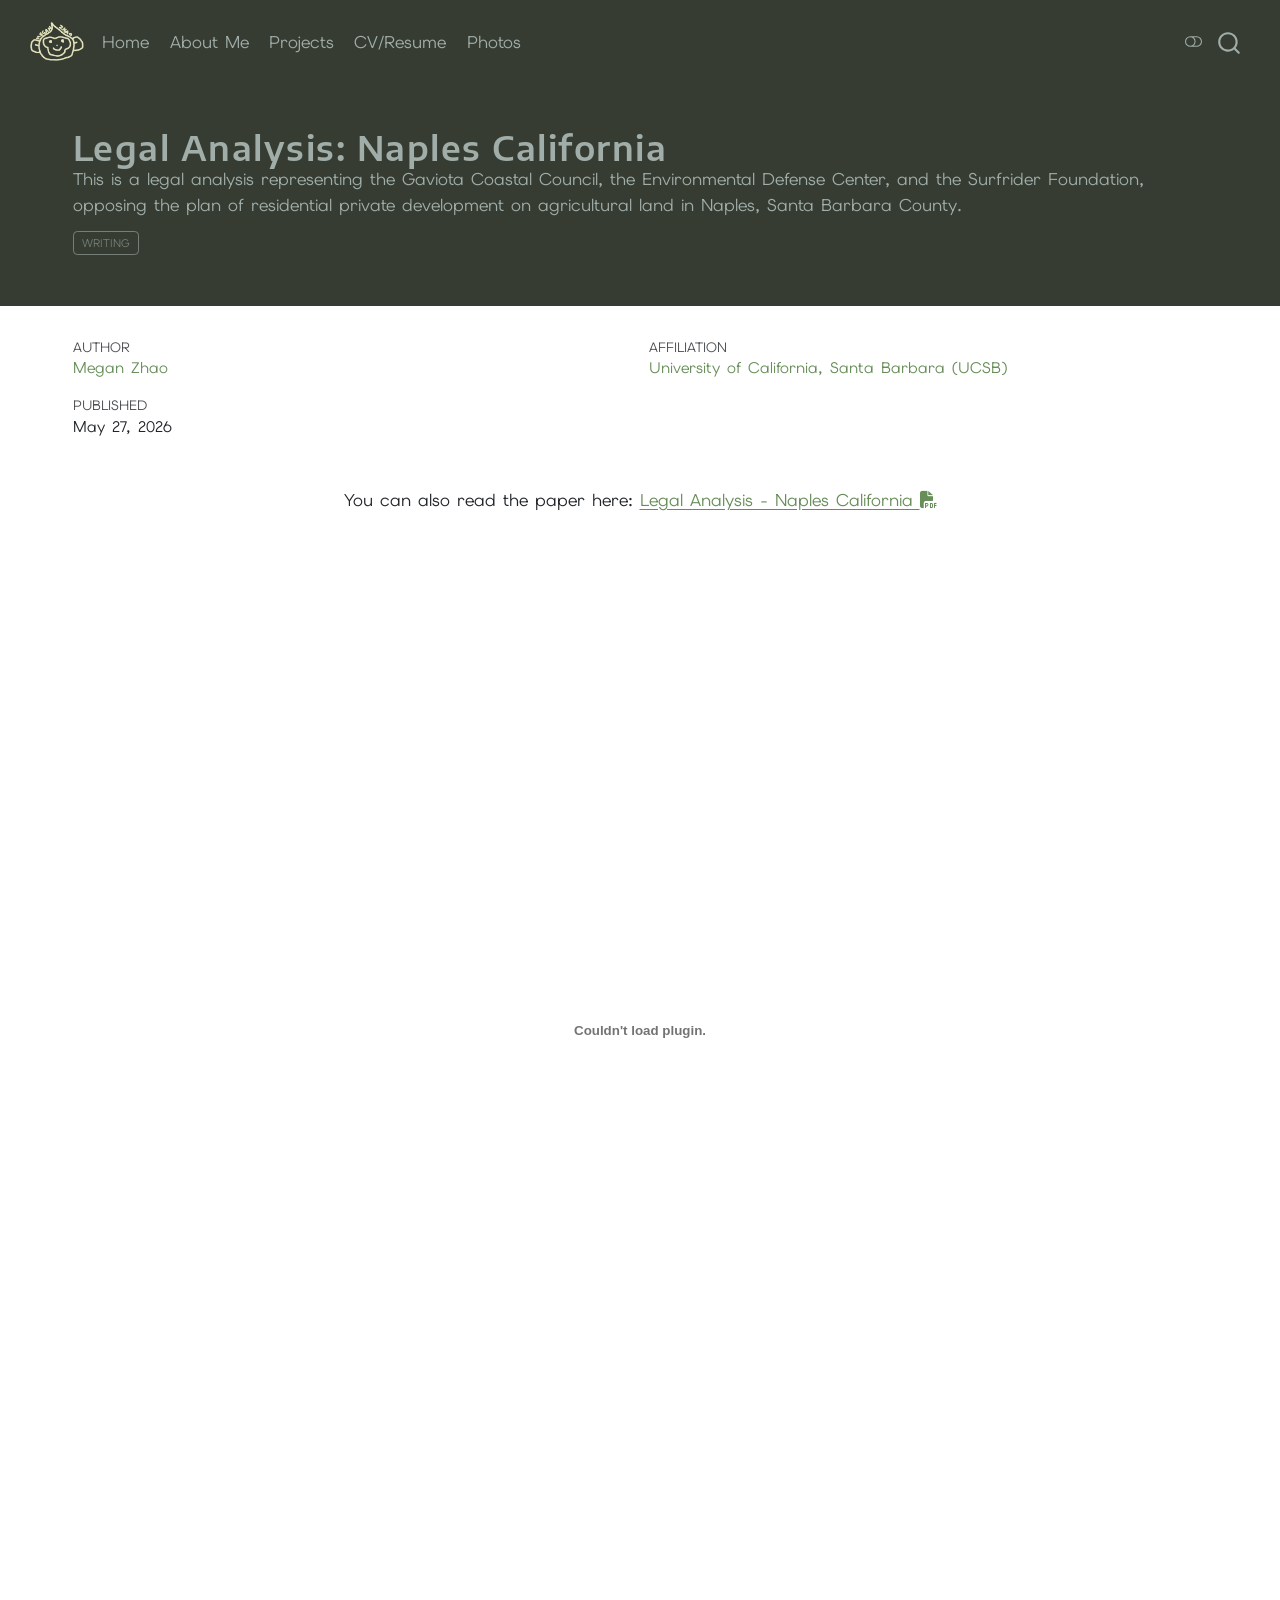
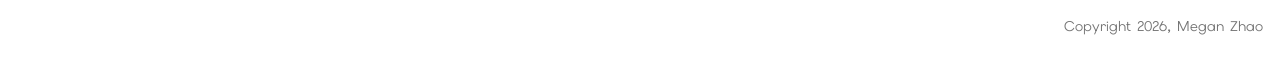
==== docs/posts/ENVS 125C Naples Legal Analysis/index.html @ f9d190fb "expanding interactive elements - trails not trailheads" ====
<!DOCTYPE html>
<html xmlns="http://www.w3.org/1999/xhtml" lang="en" xml:lang="en"><head>

<meta charset="utf-8">
<meta name="generator" content="quarto-1.9.37">

<meta name="viewport" content="width=device-width, initial-scale=1.0, user-scalable=yes">

<meta name="author" content="Megan Zhao">
<meta name="dcterms.date" content="2026-05-27">
<meta name="description" content="This is a legal analysis representing the Gaviota Coastal Council, the Environmental Defense Center, and the Surfrider Foundation, opposing the plan of residential private development on agricultural land in Naples, Santa Barbara County.">

<title>Legal Analysis: Naples California – Megan Zhao</title>
<style>
/* Default styles provided by pandoc.
** See https://pandoc.org/MANUAL.html#variables-for-html for config info.
*/
code{white-space: pre-wrap;}
span.smallcaps{font-variant: small-caps;}
div.columns{display: flex; gap: min(4vw, 1.5em);}
div.column{flex: auto; overflow-x: auto;}
div.hanging-indent{margin-left: 1.5em; text-indent: -1.5em;}
ul.task-list{list-style: none;}
ul.task-list li input[type="checkbox"] {
  width: 0.8em;
  margin: 0 0.8em 0.2em -1em; /* quarto-specific, see https://github.com/quarto-dev/quarto-cli/issues/4556 */ 
  vertical-align: middle;
}
</style>


<script src="../../site_libs/quarto-nav/quarto-nav.js"></script>
<script src="../../site_libs/quarto-nav/headroom.min.js"></script>
<script src="../../site_libs/clipboard/clipboard.min.js"></script>
<script src="../../site_libs/quarto-search/autocomplete.umd.js"></script>
<script src="../../site_libs/quarto-search/fuse.min.js"></script>
<script src="../../site_libs/quarto-search/quarto-search.js"></script>
<meta name="quarto:offset" content="../../">
<link href="../../media/monkey-drawing-bw.png" rel="icon" type="image/png">
<script src="../../site_libs/quarto-html/quarto.js" type="module"></script>
<script src="../../site_libs/quarto-html/tabsets/tabsets.js" type="module"></script>
<script src="../../site_libs/quarto-html/popper.min.js"></script>
<script src="../../site_libs/quarto-html/tippy.umd.min.js"></script>
<script src="../../site_libs/quarto-html/anchor.min.js"></script>
<link href="../../site_libs/quarto-html/tippy.css" rel="stylesheet">
<link href="../../site_libs/quarto-html/quarto-syntax-highlighting-7f8f88aac4f3542376d5c11b86a4c14d.css" rel="stylesheet" class="quarto-color-scheme" id="quarto-text-highlighting-styles">
<link href="../../site_libs/quarto-html/quarto-syntax-highlighting-dark-d0ae9245876894da5ac7e18953ecc5cc.css" rel="stylesheet" class="quarto-color-scheme quarto-color-alternate" id="quarto-text-highlighting-styles">
<link href="../../site_libs/quarto-html/quarto-syntax-highlighting-7f8f88aac4f3542376d5c11b86a4c14d.css" rel="stylesheet" class="quarto-color-scheme-extra" id="quarto-text-highlighting-styles">
<script src="../../site_libs/bootstrap/bootstrap.min.js"></script>
<link href="../../site_libs/bootstrap/bootstrap-icons.css" rel="stylesheet">
<link href="../../site_libs/bootstrap/bootstrap-ff18db7143adb970840558f03860643c.min.css" rel="stylesheet" append-hash="true" class="quarto-color-scheme" id="quarto-bootstrap" data-mode="light">
<link href="../../site_libs/bootstrap/bootstrap-dark-c23fc74e4f36bbe836323fb29574e83b.min.css" rel="stylesheet" append-hash="true" class="quarto-color-scheme quarto-color-alternate" id="quarto-bootstrap" data-mode="dark">
<link href="../../site_libs/bootstrap/bootstrap-ff18db7143adb970840558f03860643c.min.css" rel="stylesheet" append-hash="true" class="quarto-color-scheme-extra" id="quarto-bootstrap" data-mode="light">
<link href="../../site_libs/quarto-contrib/fontawesome6-6.7.2/all.min.css" rel="stylesheet">
<link href="../../site_libs/quarto-contrib/fontawesome6-6.7.2/latex-fontsize.css" rel="stylesheet">
<script id="quarto-search-options" type="application/json">{
  "location": "navbar",
  "copy-button": false,
  "collapse-after": 3,
  "panel-placement": "end",
  "type": "overlay",
  "limit": 50,
  "keyboard-shortcut": [
    "f",
    "/",
    "s"
  ],
  "show-item-context": false,
  "language": {
    "search-no-results-text": "No results",
    "search-matching-documents-text": "matching documents",
    "search-copy-link-title": "Copy link to search",
    "search-hide-matches-text": "Hide additional matches",
    "search-more-match-text": "more match in this document",
    "search-more-matches-text": "more matches in this document",
    "search-clear-button-title": "Clear",
    "search-text-placeholder": "",
    "search-detached-cancel-button-title": "Cancel",
    "search-submit-button-title": "Submit",
    "search-label": "Search"
  }
}</script>


<link rel="stylesheet" href="../../styles.scss">
</head>

<body class="nav-fixed quarto-light"><script id="quarto-html-before-body" type="application/javascript">
    const toggleBodyColorMode = (bsSheetEl) => {
      const mode = bsSheetEl.getAttribute("data-mode");
      const bodyEl = window.document.querySelector("body");
      if (mode === "dark") {
        bodyEl.classList.add("quarto-dark");
        bodyEl.classList.remove("quarto-light");
      } else {
        bodyEl.classList.add("quarto-light");
        bodyEl.classList.remove("quarto-dark");
      }
    }
    const toggleBodyColorPrimary = () => {
      const bsSheetEl = window.document.querySelector("link#quarto-bootstrap:not([rel=disabled-stylesheet])");
      if (bsSheetEl) {
        toggleBodyColorMode(bsSheetEl);
      }
    }
    const setColorSchemeToggle = (alternate) => {
      const toggles = window.document.querySelectorAll('.quarto-color-scheme-toggle');
      for (let i=0; i < toggles.length; i++) {
        const toggle = toggles[i];
        if (toggle) {
          if (alternate) {
            toggle.classList.add("alternate");
          } else {
            toggle.classList.remove("alternate");
          }
        }
      }
    };
    const toggleColorMode = (alternate) => {
      // Switch the stylesheets
      const primaryStylesheets = window.document.querySelectorAll('link.quarto-color-scheme:not(.quarto-color-alternate)');
      const alternateStylesheets = window.document.querySelectorAll('link.quarto-color-scheme.quarto-color-alternate');
      manageTransitions('#quarto-margin-sidebar .nav-link', false);
      if (alternate) {
        // note: dark is layered on light, we don't disable primary!
        enableStylesheet(alternateStylesheets);
        for (const sheetNode of alternateStylesheets) {
          if (sheetNode.id === "quarto-bootstrap") {
            toggleBodyColorMode(sheetNode);
          }
        }
      } else {
        disableStylesheet(alternateStylesheets);
        enableStylesheet(primaryStylesheets)
        toggleBodyColorPrimary();
      }
      manageTransitions('#quarto-margin-sidebar .nav-link', true);
      // Switch the toggles
      setColorSchemeToggle(alternate)
      // Hack to workaround the fact that safari doesn't
      // properly recolor the scrollbar when toggling (#1455)
      if (navigator.userAgent.indexOf('Safari') > 0 && navigator.userAgent.indexOf('Chrome') == -1) {
        manageTransitions("body", false);
        window.scrollTo(0, 1);
        setTimeout(() => {
          window.scrollTo(0, 0);
          manageTransitions("body", true);
        }, 40);
      }
    }
    const disableStylesheet = (stylesheets) => {
      for (let i=0; i < stylesheets.length; i++) {
        const stylesheet = stylesheets[i];
        stylesheet.rel = 'disabled-stylesheet';
      }
    }
    const enableStylesheet = (stylesheets) => {
      for (let i=0; i < stylesheets.length; i++) {
        const stylesheet = stylesheets[i];
        if(stylesheet.rel !== 'stylesheet') { // for Chrome, which will still FOUC without this check
          stylesheet.rel = 'stylesheet';
        }
      }
    }
    const manageTransitions = (selector, allowTransitions) => {
      const els = window.document.querySelectorAll(selector);
      for (let i=0; i < els.length; i++) {
        const el = els[i];
        if (allowTransitions) {
          el.classList.remove('notransition');
        } else {
          el.classList.add('notransition');
        }
      }
    }
    const isFileUrl = () => {
      return window.location.protocol === 'file:';
    }
    const hasAlternateSentinel = () => {
      let styleSentinel = getColorSchemeSentinel();
      if (styleSentinel !== null) {
        return styleSentinel === "alternate";
      } else {
        return false;
      }
    }
    const setStyleSentinel = (alternate) => {
      const value = alternate ? "alternate" : "default";
      if (!isFileUrl()) {
        window.localStorage.setItem("quarto-color-scheme", value);
      } else {
        localAlternateSentinel = value;
      }
    }
    const getColorSchemeSentinel = () => {
      if (!isFileUrl()) {
        const storageValue = window.localStorage.getItem("quarto-color-scheme");
        return storageValue != null ? storageValue : localAlternateSentinel;
      } else {
        return localAlternateSentinel;
      }
    }
    const toggleGiscusIfUsed = (isAlternate, darkModeDefault) => {
      const baseTheme = document.querySelector('#giscus-base-theme')?.value ?? 'light';
      const alternateTheme = document.querySelector('#giscus-alt-theme')?.value ?? 'dark';
      let newTheme = '';
      if(authorPrefersDark) {
        newTheme = isAlternate ? baseTheme : alternateTheme;
      } else {
        newTheme = isAlternate ? alternateTheme : baseTheme;
      }
      const changeGiscusTheme = () => {
        // From: https://github.com/giscus/giscus/issues/336
        const sendMessage = (message) => {
          const iframe = document.querySelector('iframe.giscus-frame');
          if (!iframe) return;
          iframe.contentWindow.postMessage({ giscus: message }, 'https://giscus.app');
        }
        sendMessage({
          setConfig: {
            theme: newTheme
          }
        });
      }
      const isGiscussLoaded = window.document.querySelector('iframe.giscus-frame') !== null;
      if (isGiscussLoaded) {
        changeGiscusTheme();
      }
    };
    const authorPrefersDark = false;
    const darkModeDefault = authorPrefersDark;
      document.querySelector('link#quarto-text-highlighting-styles.quarto-color-scheme-extra').rel = 'disabled-stylesheet';
      document.querySelector('link#quarto-bootstrap.quarto-color-scheme-extra').rel = 'disabled-stylesheet';
    let localAlternateSentinel = darkModeDefault ? 'alternate' : 'default';
    // Dark / light mode switch
    window.quartoToggleColorScheme = () => {
      // Read the current dark / light value
      let toAlternate = !hasAlternateSentinel();
      toggleColorMode(toAlternate);
      setStyleSentinel(toAlternate);
      toggleGiscusIfUsed(toAlternate, darkModeDefault);
      window.dispatchEvent(new Event('resize'));
    };
    // Switch to dark mode if need be
    if (hasAlternateSentinel()) {
      toggleColorMode(true);
    } else {
      toggleColorMode(false);
    }
  </script>

<div id="quarto-search-results"></div>
  <header id="quarto-header" class="headroom fixed-top quarto-banner">
    <nav class="navbar navbar-expand-lg " data-bs-theme="dark">
      <div class="navbar-container container-fluid">
      <div class="navbar-brand-container mx-auto">
    <a href="../../index.html" class="navbar-brand navbar-brand-logo">
    <img src="../../media/monkey-drawing.png" alt="" class="navbar-logo light-content">
    <img src="../../media/monkey-drawing.png" alt="" class="navbar-logo dark-content">
    </a>
  </div>
            <div id="quarto-search" class="" title="Search"></div>
          <button class="navbar-toggler" type="button" data-bs-toggle="collapse" data-bs-target="#navbarCollapse" aria-controls="navbarCollapse" role="menu" aria-expanded="false" aria-label="Toggle navigation" onclick="if (window.quartoToggleHeadroom) { window.quartoToggleHeadroom(); }">
  <span class="navbar-toggler-icon"></span>
</button>
          <div class="collapse navbar-collapse" id="navbarCollapse">
            <ul class="navbar-nav navbar-nav-scroll me-auto">
  <li class="nav-item">
    <a class="nav-link" href="../../index.html"> 
<span class="menu-text">Home</span></a>
  </li>  
  <li class="nav-item">
    <a class="nav-link" href="../../about.html"> 
<span class="menu-text">About Me</span></a>
  </li>  
  <li class="nav-item">
    <a class="nav-link" href="../../posts.html"> 
<span class="menu-text">Projects</span></a>
  </li>  
  <li class="nav-item">
    <a class="nav-link" href="../../cv.html"> 
<span class="menu-text">CV/Resume</span></a>
  </li>  
  <li class="nav-item">
    <a class="nav-link" href="../../misc.html"> 
<span class="menu-text">Photos</span></a>
  </li>  
</ul>
          </div> <!-- /navcollapse -->
            <div class="quarto-navbar-tools">
  <a href="" class="quarto-color-scheme-toggle quarto-navigation-tool  px-1" onclick="window.quartoToggleColorScheme(); return false;" title="Toggle dark mode"><i class="bi"></i></a>
</div>
      </div> <!-- /container-fluid -->
    </nav>
</header>
<!-- content -->
<header id="title-block-header" class="quarto-title-block default page-columns page-full">
  <div class="quarto-title-banner page-columns page-full">
    <div class="quarto-title column-page">
      <h1 class="title">Legal Analysis: Naples California</h1>
                  <div>
        <div class="description">
          This is a legal analysis representing the Gaviota Coastal Council, the Environmental Defense Center, and the Surfrider Foundation, opposing the plan of residential private development on agricultural land in Naples, Santa Barbara County.
        </div>
      </div>
                          <div class="quarto-categories">
                <div class="quarto-category">Writing</div>
              </div>
                  </div>
  </div>
    
  <div class="quarto-title-meta-author column-page">
    <div class="quarto-title-meta-heading">Author</div>
    <div class="quarto-title-meta-heading">Affiliation</div>
    
      <div class="quarto-title-meta-contents">
      <p class="author"><a href="https://meandmymonky.github.io/mzhao.github.io/">Megan Zhao</a> </p>
    </div>
    <div class="quarto-title-meta-contents">
          <p class="affiliation">
              <a href="https://www.ucsb.edu/">
              University of California, Santa Barbara (UCSB)
              </a>
            </p>
        </div>
    </div>

  <div class="quarto-title-meta column-page">

        
      <div>
      <div class="quarto-title-meta-heading">Published</div>
      <div class="quarto-title-meta-contents">
        <p class="date">May 27, 2026</p>
      </div>
    </div>
    
      
    </div>
    
  
  </header><div id="quarto-content" class="quarto-container page-columns page-rows-contents page-layout-full page-navbar">
<!-- sidebar -->
<!-- margin-sidebar -->
    <div id="quarto-margin-sidebar" class="sidebar margin-sidebar zindex-bottom">
        
    </div>
<!-- main -->
<main class="content quarto-banner-title-block column-page" id="quarto-document-content">






<p class="center-text">
You can also read the paper here: <a href="ENVS 125C Naples Paper - Google Docs.pdf">Legal Analysis - Naples California <i class="fa-solid fa-file-pdf" title="pdf" aria-label="file-pdf"></i></a>
</p>
<div style="display: flex; justify-content: center; width: 100%;">
<object data="ENVS 125C Naples Paper - Google Docs.pdf" type="application/pdf" width="80%" height="1000px">
</object>


</div>

</main> <!-- /main -->
<script id="quarto-html-after-body" type="application/javascript">
  window.document.addEventListener("DOMContentLoaded", function (event) {
    // Ensure there is a toggle, if there isn't float one in the top right
    if (window.document.querySelector('.quarto-color-scheme-toggle') === null) {
      const a = window.document.createElement('a');
      a.classList.add('top-right');
      a.classList.add('quarto-color-scheme-toggle');
      a.href = "";
      a.onclick = function() { try { window.quartoToggleColorScheme(); } catch {} return false; };
      const i = window.document.createElement("i");
      i.classList.add('bi');
      a.appendChild(i);
      window.document.body.appendChild(a);
    }
    setColorSchemeToggle(hasAlternateSentinel())
    const icon = "";
    const anchorJS = new window.AnchorJS();
    anchorJS.options = {
      placement: 'right',
      icon: icon
    };
    anchorJS.add('.anchored');
    const isCodeAnnotation = (el) => {
      for (const clz of el.classList) {
        if (clz.startsWith('code-annotation-')) {                     
          return true;
        }
      }
      return false;
    }
    const onCopySuccess = function(e) {
      // button target
      const button = e.trigger;
      // don't keep focus
      button.blur();
      // flash "checked"
      button.classList.add('code-copy-button-checked');
      var currentTitle = button.getAttribute("title");
      button.setAttribute("title", "Copied!");
      let tooltip;
      if (window.bootstrap) {
        button.setAttribute("data-bs-toggle", "tooltip");
        button.setAttribute("data-bs-placement", "left");
        button.setAttribute("data-bs-title", "Copied!");
        tooltip = new bootstrap.Tooltip(button, 
          { trigger: "manual", 
            customClass: "code-copy-button-tooltip",
            offset: [0, -8]});
        tooltip.show();    
      }
      setTimeout(function() {
        if (tooltip) {
          tooltip.hide();
          button.removeAttribute("data-bs-title");
          button.removeAttribute("data-bs-toggle");
          button.removeAttribute("data-bs-placement");
        }
        button.setAttribute("title", currentTitle);
        button.classList.remove('code-copy-button-checked');
      }, 1000);
      // clear code selection
      e.clearSelection();
    }
    const getTextToCopy = function(trigger) {
      const outerScaffold = trigger.parentElement.cloneNode(true);
      const codeEl = outerScaffold.querySelector('code');
      for (const childEl of codeEl.children) {
        if (isCodeAnnotation(childEl)) {
          childEl.remove();
        }
      }
      return codeEl.innerText;
    }
    const clipboard = new window.ClipboardJS('.code-copy-button:not([data-in-quarto-modal])', {
      text: getTextToCopy
    });
    clipboard.on('success', onCopySuccess);
    if (window.document.getElementById('quarto-embedded-source-code-modal')) {
      const clipboardModal = new window.ClipboardJS('.code-copy-button[data-in-quarto-modal]', {
        text: getTextToCopy,
        container: window.document.getElementById('quarto-embedded-source-code-modal')
      });
      clipboardModal.on('success', onCopySuccess);
    }
      var localhostRegex = new RegExp(/^(?:http|https):\/\/localhost\:?[0-9]*\//);
      var mailtoRegex = new RegExp(/^mailto:/);
        var filterRegex = new RegExp('/' + window.location.host + '/');
      var isInternal = (href) => {
          return filterRegex.test(href) || localhostRegex.test(href) || mailtoRegex.test(href);
      }
      // Inspect non-navigation links and adorn them if external
     var links = window.document.querySelectorAll('a[href]:not(.nav-link):not(.navbar-brand):not(.toc-action):not(.sidebar-link):not(.sidebar-item-toggle):not(.pagination-link):not(.no-external):not([aria-hidden]):not(.dropdown-item):not(.quarto-navigation-tool):not(.about-link)');
      for (var i=0; i<links.length; i++) {
        const link = links[i];
        if (!isInternal(link.href)) {
          // undo the damage that might have been done by quarto-nav.js in the case of
          // links that we want to consider external
          if (link.dataset.originalHref !== undefined) {
            link.href = link.dataset.originalHref;
          }
        }
      }
    function tippyHover(el, contentFn, onTriggerFn, onUntriggerFn) {
      const config = {
        allowHTML: true,
        maxWidth: 500,
        delay: 100,
        arrow: false,
        appendTo: function(el) {
            return el.parentElement;
        },
        interactive: true,
        interactiveBorder: 10,
        theme: 'quarto',
        placement: 'bottom-start',
      };
      if (contentFn) {
        config.content = contentFn;
      }
      if (onTriggerFn) {
        config.onTrigger = onTriggerFn;
      }
      if (onUntriggerFn) {
        config.onUntrigger = onUntriggerFn;
      }
      window.tippy(el, config); 
    }
    const noterefs = window.document.querySelectorAll('a[role="doc-noteref"]');
    for (var i=0; i<noterefs.length; i++) {
      const ref = noterefs[i];
      tippyHover(ref, function() {
        // use id or data attribute instead here
        let href = ref.getAttribute('data-footnote-href') || ref.getAttribute('href');
        try { href = new URL(href).hash; } catch {}
        const id = href.replace(/^#\/?/, "");
        const note = window.document.getElementById(id);
        if (note) {
          return note.innerHTML;
        } else {
          return "";
        }
      });
    }
    const xrefs = window.document.querySelectorAll('a.quarto-xref');
    const processXRef = (id, note) => {
      // Strip column container classes
      const stripColumnClz = (el) => {
        el.classList.remove("page-full", "page-columns");
        if (el.children) {
          for (const child of el.children) {
            stripColumnClz(child);
          }
        }
      }
      stripColumnClz(note)
      if (id === null || id.startsWith('sec-')) {
        // Special case sections, only their first couple elements
        const container = document.createElement("div");
        if (note.children && note.children.length > 2) {
          container.appendChild(note.children[0].cloneNode(true));
          for (let i = 1; i < note.children.length; i++) {
            const child = note.children[i];
            if (child.tagName === "P" && child.innerText === "") {
              continue;
            } else {
              container.appendChild(child.cloneNode(true));
              break;
            }
          }
          if (window.Quarto?.typesetMath) {
            window.Quarto.typesetMath(container);
          }
          return container.innerHTML
        } else {
          if (window.Quarto?.typesetMath) {
            window.Quarto.typesetMath(note);
          }
          return note.innerHTML;
        }
      } else {
        // Remove any anchor links if they are present
        const anchorLink = note.querySelector('a.anchorjs-link');
        if (anchorLink) {
          anchorLink.remove();
        }
        if (window.Quarto?.typesetMath) {
          window.Quarto.typesetMath(note);
        }
        if (note.classList.contains("callout")) {
          return note.outerHTML;
        } else {
          return note.innerHTML;
        }
      }
    }
    for (var i=0; i<xrefs.length; i++) {
      const xref = xrefs[i];
      tippyHover(xref, undefined, function(instance) {
        instance.disable();
        let url = xref.getAttribute('href');
        let hash = undefined; 
        if (url.startsWith('#')) {
          hash = url;
        } else {
          try { hash = new URL(url).hash; } catch {}
        }
        if (hash) {
          const id = hash.replace(/^#\/?/, "");
          const note = window.document.getElementById(id);
          if (note !== null) {
            try {
              const html = processXRef(id, note.cloneNode(true));
              instance.setContent(html);
            } finally {
              instance.enable();
              instance.show();
            }
          } else {
            // See if we can fetch this
            fetch(url.split('#')[0])
            .then(res => res.text())
            .then(html => {
              const parser = new DOMParser();
              const htmlDoc = parser.parseFromString(html, "text/html");
              const note = htmlDoc.getElementById(id);
              if (note !== null) {
                const html = processXRef(id, note);
                instance.setContent(html);
              } 
            }).finally(() => {
              instance.enable();
              instance.show();
            });
          }
        } else {
          // See if we can fetch a full url (with no hash to target)
          // This is a special case and we should probably do some content thinning / targeting
          fetch(url)
          .then(res => res.text())
          .then(html => {
            const parser = new DOMParser();
            const htmlDoc = parser.parseFromString(html, "text/html");
            const note = htmlDoc.querySelector('main.content');
            if (note !== null) {
              // This should only happen for chapter cross references
              // (since there is no id in the URL)
              // remove the first header
              if (note.children.length > 0 && note.children[0].tagName === "HEADER") {
                note.children[0].remove();
              }
              const html = processXRef(null, note);
              instance.setContent(html);
            } 
          }).finally(() => {
            instance.enable();
            instance.show();
          });
        }
      }, function(instance) {
      });
    }
        let selectedAnnoteEl;
        const selectorForAnnotation = ( cell, annotation) => {
          let cellAttr = 'data-code-cell="' + cell + '"';
          let lineAttr = 'data-code-annotation="' +  annotation + '"';
          const selector = 'span[' + cellAttr + '][' + lineAttr + ']';
          return selector;
        }
        const selectCodeLines = (annoteEl) => {
          const doc = window.document;
          const targetCell = annoteEl.getAttribute("data-target-cell");
          const targetAnnotation = annoteEl.getAttribute("data-target-annotation");
          const annoteSpan = window.document.querySelector(selectorForAnnotation(targetCell, targetAnnotation));
          const lines = annoteSpan.getAttribute("data-code-lines").split(",");
          const lineIds = lines.map((line) => {
            return targetCell + "-" + line;
          })
          let top = null;
          let height = null;
          let parent = null;
          if (lineIds.length > 0) {
              //compute the position of the single el (top and bottom and make a div)
              const el = window.document.getElementById(lineIds[0]);
              top = el.offsetTop;
              height = el.offsetHeight;
              parent = el.parentElement.parentElement;
            if (lineIds.length > 1) {
              const lastEl = window.document.getElementById(lineIds[lineIds.length - 1]);
              const bottom = lastEl.offsetTop + lastEl.offsetHeight;
              height = bottom - top;
            }
            if (top !== null && height !== null && parent !== null) {
              // cook up a div (if necessary) and position it 
              let div = window.document.getElementById("code-annotation-line-highlight");
              if (div === null) {
                div = window.document.createElement("div");
                div.setAttribute("id", "code-annotation-line-highlight");
                div.style.position = 'absolute';
                parent.appendChild(div);
              }
              div.style.top = top - 2 + "px";
              div.style.height = height + 4 + "px";
              div.style.left = 0;
              let gutterDiv = window.document.getElementById("code-annotation-line-highlight-gutter");
              if (gutterDiv === null) {
                gutterDiv = window.document.createElement("div");
                gutterDiv.setAttribute("id", "code-annotation-line-highlight-gutter");
                gutterDiv.style.position = 'absolute';
                const codeCell = window.document.getElementById(targetCell);
                const gutter = codeCell.querySelector('.code-annotation-gutter');
                gutter.appendChild(gutterDiv);
              }
              gutterDiv.style.top = top - 2 + "px";
              gutterDiv.style.height = height + 4 + "px";
            }
            selectedAnnoteEl = annoteEl;
          }
        };
        const unselectCodeLines = () => {
          const elementsIds = ["code-annotation-line-highlight", "code-annotation-line-highlight-gutter"];
          elementsIds.forEach((elId) => {
            const div = window.document.getElementById(elId);
            if (div) {
              div.remove();
            }
          });
          selectedAnnoteEl = undefined;
        };
          // Handle positioning of the toggle
      window.addEventListener(
        "resize",
        throttle(() => {
          elRect = undefined;
          if (selectedAnnoteEl) {
            selectCodeLines(selectedAnnoteEl);
          }
        }, 10)
      );
      function throttle(fn, ms) {
      let throttle = false;
      let timer;
        return (...args) => {
          if(!throttle) { // first call gets through
              fn.apply(this, args);
              throttle = true;
          } else { // all the others get throttled
              if(timer) clearTimeout(timer); // cancel #2
              timer = setTimeout(() => {
                fn.apply(this, args);
                timer = throttle = false;
              }, ms);
          }
        };
      }
        // Attach click handler to the DT
        const annoteDls = window.document.querySelectorAll('dt[data-target-cell]');
        for (const annoteDlNode of annoteDls) {
          annoteDlNode.addEventListener('click', (event) => {
            const clickedEl = event.target;
            if (clickedEl !== selectedAnnoteEl) {
              unselectCodeLines();
              const activeEl = window.document.querySelector('dt[data-target-cell].code-annotation-active');
              if (activeEl) {
                activeEl.classList.remove('code-annotation-active');
              }
              selectCodeLines(clickedEl);
              clickedEl.classList.add('code-annotation-active');
            } else {
              // Unselect the line
              unselectCodeLines();
              clickedEl.classList.remove('code-annotation-active');
            }
          });
        }
    const findCites = (el) => {
      const parentEl = el.parentElement;
      if (parentEl) {
        const cites = parentEl.dataset.cites;
        if (cites) {
          return {
            el,
            cites: cites.split(' ')
          };
        } else {
          return findCites(el.parentElement)
        }
      } else {
        return undefined;
      }
    };
    var bibliorefs = window.document.querySelectorAll('a[role="doc-biblioref"]');
    for (var i=0; i<bibliorefs.length; i++) {
      const ref = bibliorefs[i];
      const citeInfo = findCites(ref);
      if (citeInfo) {
        tippyHover(citeInfo.el, function() {
          var popup = window.document.createElement('div');
          citeInfo.cites.forEach(function(cite) {
            var citeDiv = window.document.createElement('div');
            citeDiv.classList.add('hanging-indent');
            citeDiv.classList.add('csl-entry');
            var biblioDiv = window.document.getElementById('ref-' + cite);
            if (biblioDiv) {
              citeDiv.innerHTML = biblioDiv.innerHTML;
            }
            popup.appendChild(citeDiv);
          });
          return popup.innerHTML;
        });
      }
    }
  });
  </script>
</div> <!-- /content -->
<footer class="footer">
  <div class="nav-footer">
    <div class="nav-footer-left">
      &nbsp;
    </div>   
    <div class="nav-footer-center">
      &nbsp;
    </div>
    <div class="nav-footer-right">
<p>Copyright 2026, Megan Zhao</p>
</div>
  </div>
</footer>




</body></html>
---- docs/site_libs/quarto-html/tippy.css ----
.tippy-box[data-animation=fade][data-state=hidden]{opacity:0}[data-tippy-root]{max-width:calc(100vw - 10px)}.tippy-box{position:relative;background-color:#333;color:#fff;border-radius:4px;font-size:14px;line-height:1.4;white-space:normal;outline:0;transition-property:transform,visibility,opacity}.tippy-box[data-placement^=top]>.tippy-arrow{bottom:0}.tippy-box[data-placement^=top]>.tippy-arrow:before{bottom:-7px;left:0;border-width:8px 8px 0;border-top-color:initial;transform-origin:center top}.tippy-box[data-placement^=bottom]>.tippy-arrow{top:0}.tippy-box[data-placement^=bottom]>.tippy-arrow:before{top:-7px;left:0;border-width:0 8px 8px;border-bottom-color:initial;transform-origin:center bottom}.tippy-box[data-placement^=left]>.tippy-arrow{right:0}.tippy-box[data-placement^=left]>.tippy-arrow:before{border-width:8px 0 8px 8px;border-left-color:initial;right:-7px;transform-origin:center left}.tippy-box[data-placement^=right]>.tippy-arrow{left:0}.tippy-box[data-placement^=right]>.tippy-arrow:before{left:-7px;border-width:8px 8px 8px 0;border-right-color:initial;transform-origin:center right}.tippy-box[data-inertia][data-state=visible]{transition-timing-function:cubic-bezier(.54,1.5,.38,1.11)}.tippy-arrow{width:16px;height:16px;color:#333}.tippy-arrow:before{content:"";position:absolute;border-color:transparent;border-style:solid}.tippy-content{position:relative;padding:5px 9px;z-index:1}
---- docs/site_libs/quarto-contrib/fontawesome6-6.7.2/latex-fontsize.css ----
.fa-tiny {
  font-size: 0.5em;
}
.fa-scriptsize {
  font-size: 0.7em;
}
.fa-footnotesize {
  font-size: 0.8em;
}
.fa-small {
  font-size: 0.9em;
}
.fa-normalsize {
  font-size: 1em;
}
.fa-large {
  font-size: 1.2em;
}
.fa-Large {
  font-size: 1.5em;
}
.fa-LARGE {
  font-size: 1.75em;
}
.fa-huge {
  font-size: 2em;
}
.fa-Huge {
  font-size: 2.5em;
}
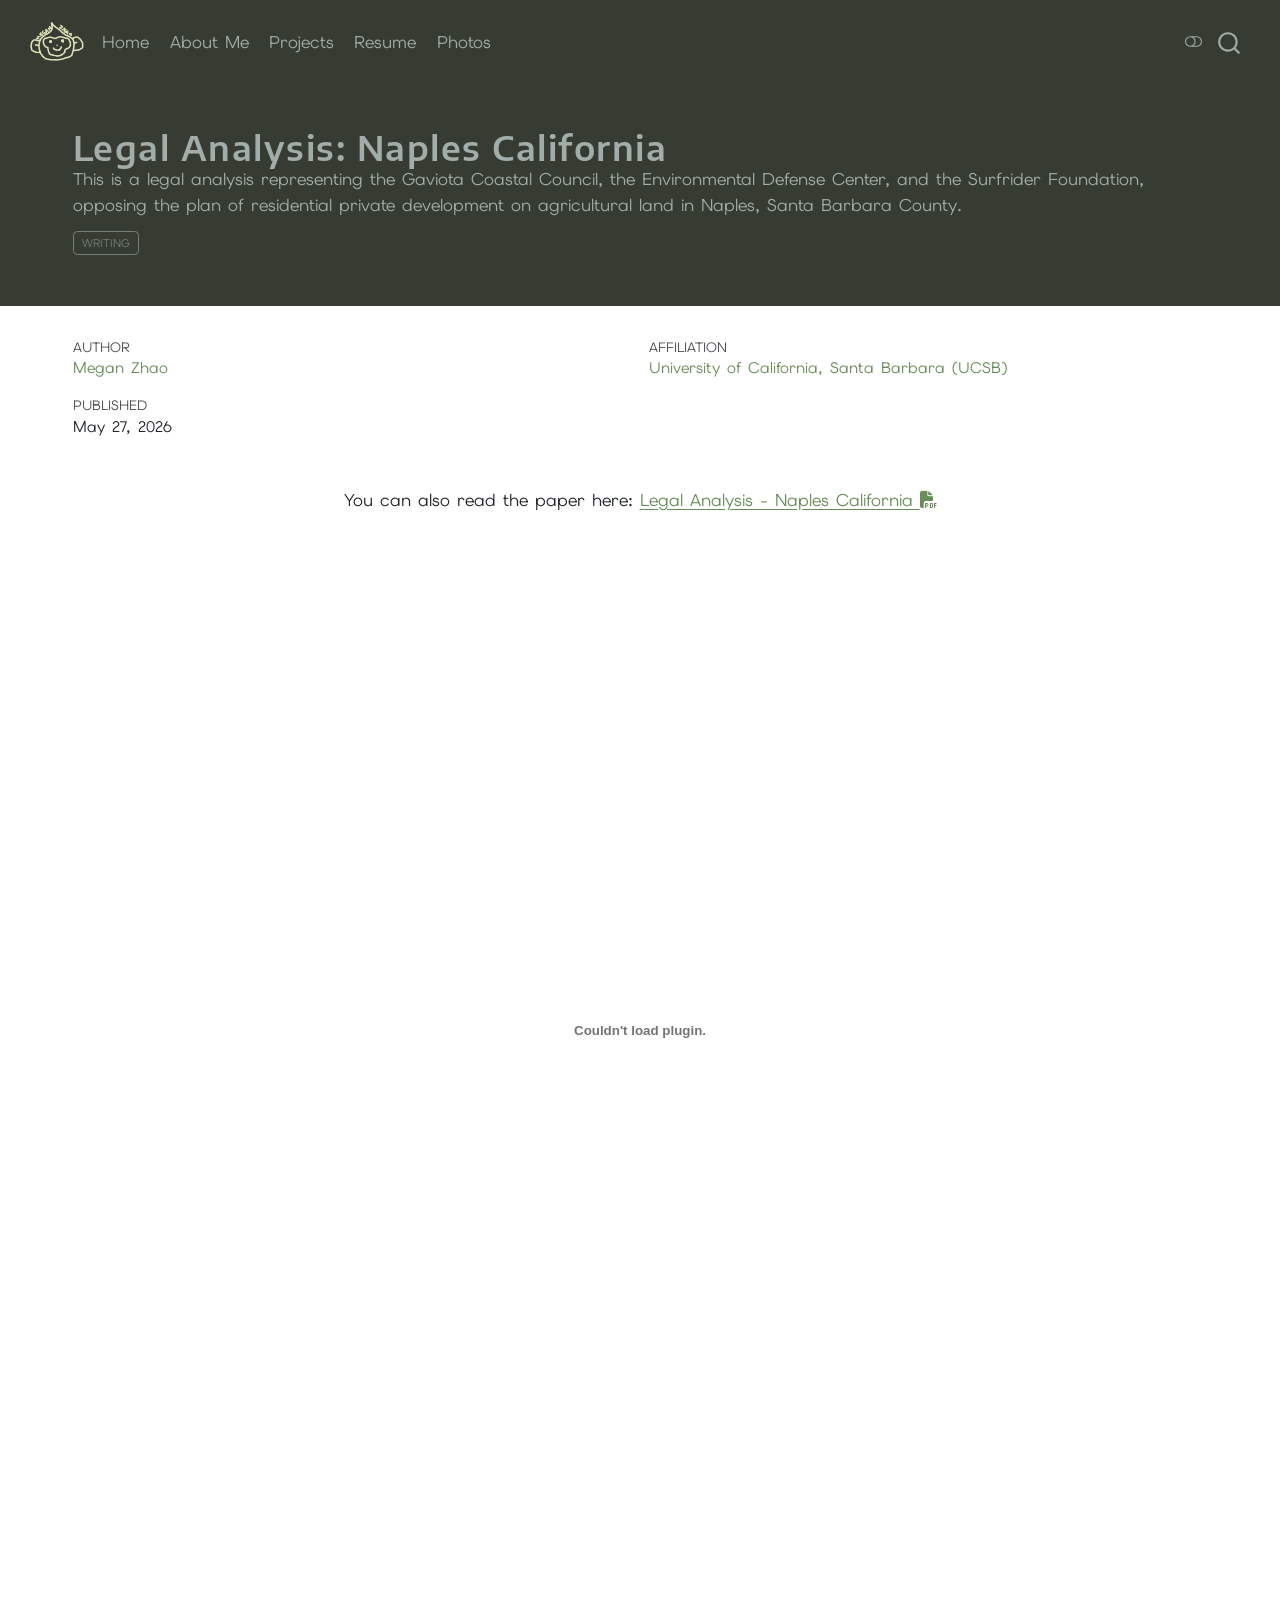
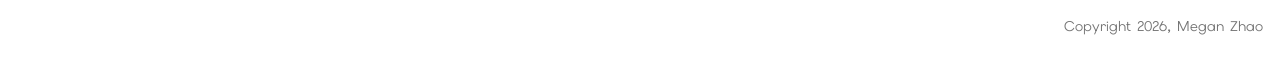
==== commit 0a9d0022: "resume v.2 edit" ====
--- a/docs/posts/ENVS 125C Naples Legal Analysis/index.html
+++ b/docs/posts/ENVS 125C Naples Legal Analysis/index.html
@@ -279,7 +279,7 @@
   </li>  
   <li class="nav-item">
     <a class="nav-link" href="../../cv.html"> 
-<span class="menu-text">CV/Resume</span></a>
+<span class="menu-text">Resume</span></a>
   </li>  
   <li class="nav-item">
     <a class="nav-link" href="../../misc.html"> 
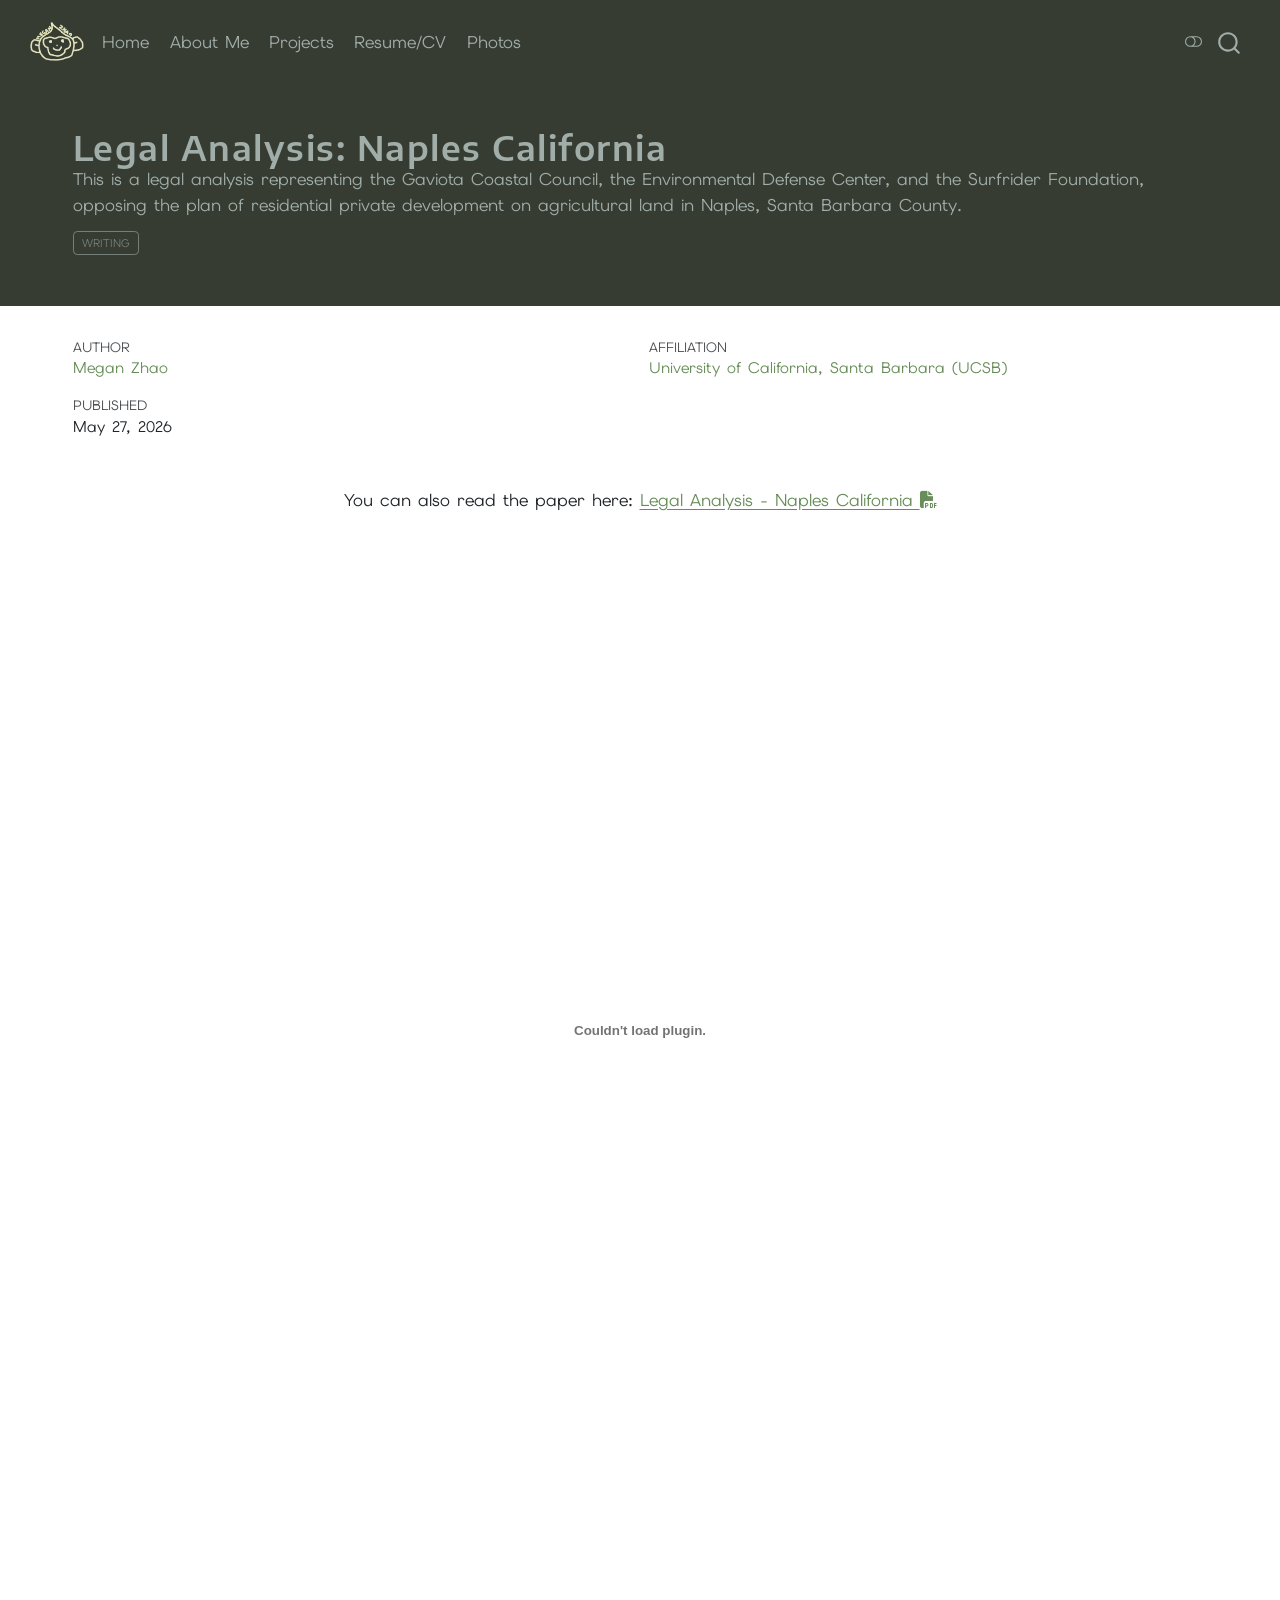
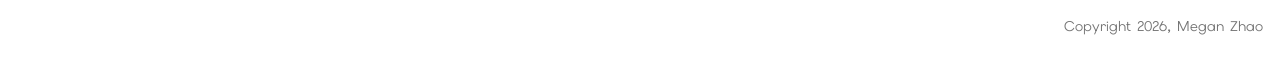
==== commit d5498254: "adding cv to resume page" ====
--- a/docs/posts/ENVS 125C Naples Legal Analysis/index.html
+++ b/docs/posts/ENVS 125C Naples Legal Analysis/index.html
@@ -2,7 +2,7 @@
 <html xmlns="http://www.w3.org/1999/xhtml" lang="en" xml:lang="en"><head>
 
 <meta charset="utf-8">
-<meta name="generator" content="quarto-1.9.37">
+<meta name="generator" content="quarto-1.9.36">
 
 <meta name="viewport" content="width=device-width, initial-scale=1.0, user-scalable=yes">
 
@@ -43,14 +43,14 @@
 <script src="../../site_libs/quarto-html/tippy.umd.min.js"></script>
 <script src="../../site_libs/quarto-html/anchor.min.js"></script>
 <link href="../../site_libs/quarto-html/tippy.css" rel="stylesheet">
-<link href="../../site_libs/quarto-html/quarto-syntax-highlighting-7f8f88aac4f3542376d5c11b86a4c14d.css" rel="stylesheet" class="quarto-color-scheme" id="quarto-text-highlighting-styles">
-<link href="../../site_libs/quarto-html/quarto-syntax-highlighting-dark-d0ae9245876894da5ac7e18953ecc5cc.css" rel="stylesheet" class="quarto-color-scheme quarto-color-alternate" id="quarto-text-highlighting-styles">
-<link href="../../site_libs/quarto-html/quarto-syntax-highlighting-7f8f88aac4f3542376d5c11b86a4c14d.css" rel="stylesheet" class="quarto-color-scheme-extra" id="quarto-text-highlighting-styles">
+<link href="../../site_libs/quarto-html/quarto-syntax-highlighting-845c23b38eaddc0f92fda52bfe77a8c8.css" rel="stylesheet" class="quarto-color-scheme" id="quarto-text-highlighting-styles">
+<link href="../../site_libs/quarto-html/quarto-syntax-highlighting-dark-f418161beb48e0141c760e455f12af2c.css" rel="stylesheet" class="quarto-color-scheme quarto-color-alternate" id="quarto-text-highlighting-styles">
+<link href="../../site_libs/quarto-html/quarto-syntax-highlighting-845c23b38eaddc0f92fda52bfe77a8c8.css" rel="stylesheet" class="quarto-color-scheme-extra" id="quarto-text-highlighting-styles">
 <script src="../../site_libs/bootstrap/bootstrap.min.js"></script>
 <link href="../../site_libs/bootstrap/bootstrap-icons.css" rel="stylesheet">
-<link href="../../site_libs/bootstrap/bootstrap-ff18db7143adb970840558f03860643c.min.css" rel="stylesheet" append-hash="true" class="quarto-color-scheme" id="quarto-bootstrap" data-mode="light">
-<link href="../../site_libs/bootstrap/bootstrap-dark-c23fc74e4f36bbe836323fb29574e83b.min.css" rel="stylesheet" append-hash="true" class="quarto-color-scheme quarto-color-alternate" id="quarto-bootstrap" data-mode="dark">
-<link href="../../site_libs/bootstrap/bootstrap-ff18db7143adb970840558f03860643c.min.css" rel="stylesheet" append-hash="true" class="quarto-color-scheme-extra" id="quarto-bootstrap" data-mode="light">
+<link href="../../site_libs/bootstrap/bootstrap-b18b434a38033078de467ef9a7197a1e.min.css" rel="stylesheet" append-hash="true" class="quarto-color-scheme" id="quarto-bootstrap" data-mode="light">
+<link href="../../site_libs/bootstrap/bootstrap-dark-72b9e66870c2a328dd6511c2d4a1de22.min.css" rel="stylesheet" append-hash="true" class="quarto-color-scheme quarto-color-alternate" id="quarto-bootstrap" data-mode="dark">
+<link href="../../site_libs/bootstrap/bootstrap-b18b434a38033078de467ef9a7197a1e.min.css" rel="stylesheet" append-hash="true" class="quarto-color-scheme-extra" id="quarto-bootstrap" data-mode="light">
 <link href="../../site_libs/quarto-contrib/fontawesome6-6.7.2/all.min.css" rel="stylesheet">
 <link href="../../site_libs/quarto-contrib/fontawesome6-6.7.2/latex-fontsize.css" rel="stylesheet">
 <script id="quarto-search-options" type="application/json">{
@@ -279,7 +279,7 @@
   </li>  
   <li class="nav-item">
     <a class="nav-link" href="../../cv.html"> 
-<span class="menu-text">Resume</span></a>
+<span class="menu-text">Resume/CV</span></a>
   </li>  
   <li class="nav-item">
     <a class="nav-link" href="../../misc.html"> 
--- a/docs/site_libs/quarto-html/quarto-syntax-highlighting-845c23b38eaddc0f92fda52bfe77a8c8.css
+++ b/docs/site_libs/quarto-html/quarto-syntax-highlighting-845c23b38eaddc0f92fda52bfe77a8c8.css
@@ -0,0 +1,236 @@
+/* quarto syntax highlight colors */
+:root {
+  --quarto-hl-ot-color: #003B4F;
+  --quarto-hl-at-color: #657422;
+  --quarto-hl-ss-color: #20794D;
+  --quarto-hl-an-color: #5E5E5E;
+  --quarto-hl-fu-color: #4758AB;
+  --quarto-hl-st-color: #20794D;
+  --quarto-hl-cf-color: #003B4F;
+  --quarto-hl-op-color: #5E5E5E;
+  --quarto-hl-er-color: #AD0000;
+  --quarto-hl-bn-color: #AD0000;
+  --quarto-hl-al-color: #AD0000;
+  --quarto-hl-va-color: #111111;
+  --quarto-hl-bu-color: inherit;
+  --quarto-hl-ex-color: inherit;
+  --quarto-hl-pp-color: #AD0000;
+  --quarto-hl-in-color: #5E5E5E;
+  --quarto-hl-vs-color: #20794D;
+  --quarto-hl-wa-color: #5E5E5E;
+  --quarto-hl-do-color: #5E5E5E;
+  --quarto-hl-im-color: #00769E;
+  --quarto-hl-ch-color: #20794D;
+  --quarto-hl-dt-color: #AD0000;
+  --quarto-hl-fl-color: #AD0000;
+  --quarto-hl-co-color: #5E5E5E;
+  --quarto-hl-cv-color: #5E5E5E;
+  --quarto-hl-cn-color: #8f5902;
+  --quarto-hl-sc-color: #5E5E5E;
+  --quarto-hl-dv-color: #AD0000;
+  --quarto-hl-kw-color: #003B4F;
+}
+
+/* other quarto variables */
+:root {
+  --quarto-font-monospace: SFMono-Regular, Menlo, Monaco, Consolas, "Liberation Mono", "Courier New", monospace;
+}
+
+/* syntax highlight based on Pandoc's rules */
+pre > code.sourceCode > span {
+  color: #003B4F;
+}
+
+code.sourceCode > span {
+  color: #003B4F;
+}
+
+div.sourceCode,
+div.sourceCode pre.sourceCode {
+  color: #003B4F;
+}
+
+/* Normal */
+code span {
+  color: #003B4F;
+}
+
+/* Alert */
+code span.al {
+  color: #AD0000;
+  font-style: inherit;
+}
+
+/* Annotation */
+code span.an {
+  color: #5E5E5E;
+  font-style: inherit;
+}
+
+/* Attribute */
+code span.at {
+  color: #657422;
+  font-style: inherit;
+}
+
+/* BaseN */
+code span.bn {
+  color: #AD0000;
+  font-style: inherit;
+}
+
+/* BuiltIn */
+code span.bu {
+  font-style: inherit;
+}
+
+/* ControlFlow */
+code span.cf {
+  color: #003B4F;
+  font-weight: bold;
+  font-style: inherit;
+}
+
+/* Char */
+code span.ch {
+  color: #20794D;
+  font-style: inherit;
+}
+
+/* Constant */
+code span.cn {
+  color: #8f5902;
+  font-style: inherit;
+}
+
+/* Comment */
+code span.co {
+  color: #5E5E5E;
+  font-style: inherit;
+}
+
+/* CommentVar */
+code span.cv {
+  color: #5E5E5E;
+  font-style: italic;
+}
+
+/* Documentation */
+code span.do {
+  color: #5E5E5E;
+  font-style: italic;
+}
+
+/* DataType */
+code span.dt {
+  color: #AD0000;
+  font-style: inherit;
+}
+
+/* DecVal */
+code span.dv {
+  color: #AD0000;
+  font-style: inherit;
+}
+
+/* Error */
+code span.er {
+  color: #AD0000;
+  font-style: inherit;
+}
+
+/* Extension */
+code span.ex {
+  font-style: inherit;
+}
+
+/* Float */
+code span.fl {
+  color: #AD0000;
+  font-style: inherit;
+}
+
+/* Function */
+code span.fu {
+  color: #4758AB;
+  font-style: inherit;
+}
+
+/* Import */
+code span.im {
+  color: #00769E;
+  font-style: inherit;
+}
+
+/* Information */
+code span.in {
+  color: #5E5E5E;
+  font-style: inherit;
+}
+
+/* Keyword */
+code span.kw {
+  color: #003B4F;
+  font-weight: bold;
+  font-style: inherit;
+}
+
+/* Operator */
+code span.op {
+  color: #5E5E5E;
+  font-style: inherit;
+}
+
+/* Other */
+code span.ot {
+  color: #003B4F;
+  font-style: inherit;
+}
+
+/* Preprocessor */
+code span.pp {
+  color: #AD0000;
+  font-style: inherit;
+}
+
+/* SpecialChar */
+code span.sc {
+  color: #5E5E5E;
+  font-style: inherit;
+}
+
+/* SpecialString */
+code span.ss {
+  color: #20794D;
+  font-style: inherit;
+}
+
+/* String */
+code span.st {
+  color: #20794D;
+  font-style: inherit;
+}
+
+/* Variable */
+code span.va {
+  color: #111111;
+  font-style: inherit;
+}
+
+/* VerbatimString */
+code span.vs {
+  color: #20794D;
+  font-style: inherit;
+}
+
+/* Warning */
+code span.wa {
+  color: #5E5E5E;
+  font-style: italic;
+}
+
+.prevent-inlining {
+  content: "</";
+}
+
+/*# sourceMappingURL=ac89f0bb514bba72461919f78549e31c.css.map */
--- a/docs/site_libs/quarto-html/quarto-syntax-highlighting-dark-f418161beb48e0141c760e455f12af2c.css
+++ b/docs/site_libs/quarto-html/quarto-syntax-highlighting-dark-f418161beb48e0141c760e455f12af2c.css
@@ -0,0 +1,219 @@
+/* quarto syntax highlight colors */
+:root {
+  --quarto-hl-al-color: #f07178;
+  --quarto-hl-an-color: #d4d0ab;
+  --quarto-hl-at-color: #00e0e0;
+  --quarto-hl-bn-color: #d4d0ab;
+  --quarto-hl-bu-color: #abe338;
+  --quarto-hl-ch-color: #abe338;
+  --quarto-hl-co-color: #f8f8f2;
+  --quarto-hl-cv-color: #ffd700;
+  --quarto-hl-cn-color: #ffd700;
+  --quarto-hl-cf-color: #ffa07a;
+  --quarto-hl-dt-color: #ffa07a;
+  --quarto-hl-dv-color: #d4d0ab;
+  --quarto-hl-do-color: #f8f8f2;
+  --quarto-hl-er-color: #f07178;
+  --quarto-hl-ex-color: #00e0e0;
+  --quarto-hl-fl-color: #d4d0ab;
+  --quarto-hl-fu-color: #ffa07a;
+  --quarto-hl-im-color: #abe338;
+  --quarto-hl-in-color: #d4d0ab;
+  --quarto-hl-kw-color: #ffa07a;
+  --quarto-hl-op-color: #ffa07a;
+  --quarto-hl-ot-color: #00e0e0;
+  --quarto-hl-pp-color: #dcc6e0;
+  --quarto-hl-re-color: #00e0e0;
+  --quarto-hl-sc-color: #abe338;
+  --quarto-hl-ss-color: #abe338;
+  --quarto-hl-st-color: #abe338;
+  --quarto-hl-va-color: #00e0e0;
+  --quarto-hl-vs-color: #abe338;
+  --quarto-hl-wa-color: #dcc6e0;
+}
+
+/* other quarto variables */
+:root {
+  --quarto-font-monospace: SFMono-Regular, Menlo, Monaco, Consolas, "Liberation Mono", "Courier New", monospace;
+}
+
+/* syntax highlight based on Pandoc's rules */
+pre > code.sourceCode > span {
+  color: #f8f8f2;
+}
+
+code.sourceCode > span {
+  color: #f8f8f2;
+}
+
+div.sourceCode,
+div.sourceCode pre.sourceCode {
+  color: #f8f8f2;
+}
+
+/* Normal */
+code span {
+  color: #f8f8f2;
+}
+
+/* Alert */
+code span.al {
+  color: #f07178;
+}
+
+/* Annotation */
+code span.an {
+  color: #d4d0ab;
+}
+
+/* Attribute */
+code span.at {
+  color: #00e0e0;
+}
+
+/* BaseN */
+code span.bn {
+  color: #d4d0ab;
+}
+
+/* BuiltIn */
+code span.bu {
+  color: #abe338;
+}
+
+/* ControlFlow */
+code span.cf {
+  font-weight: bold;
+  color: #ffa07a;
+}
+
+/* Char */
+code span.ch {
+  color: #abe338;
+}
+
+/* Constant */
+code span.cn {
+  color: #ffd700;
+}
+
+/* Comment */
+code span.co {
+  font-style: italic;
+  color: #f8f8f2;
+}
+
+/* CommentVar */
+code span.cv {
+  color: #ffd700;
+}
+
+/* Documentation */
+code span.do {
+  color: #f8f8f2;
+}
+
+/* DataType */
+code span.dt {
+  color: #ffa07a;
+}
+
+/* DecVal */
+code span.dv {
+  color: #d4d0ab;
+}
+
+/* Error */
+code span.er {
+  color: #f07178;
+  text-decoration: underline;
+}
+
+/* Extension */
+code span.ex {
+  font-weight: bold;
+  color: #00e0e0;
+}
+
+/* Float */
+code span.fl {
+  color: #d4d0ab;
+}
+
+/* Function */
+code span.fu {
+  color: #ffa07a;
+}
+
+/* Import */
+code span.im {
+  color: #abe338;
+}
+
+/* Information */
+code span.in {
+  color: #d4d0ab;
+}
+
+/* Keyword */
+code span.kw {
+  font-weight: bold;
+  color: #ffa07a;
+}
+
+/* Operator */
+code span.op {
+  color: #ffa07a;
+}
+
+/* Other */
+code span.ot {
+  color: #00e0e0;
+}
+
+/* Preprocessor */
+code span.pp {
+  color: #dcc6e0;
+}
+
+/* RegionMarker */
+code span.re {
+  background-color: #f8f8f2;
+  color: #00e0e0;
+}
+
+/* SpecialChar */
+code span.sc {
+  color: #abe338;
+}
+
+/* SpecialString */
+code span.ss {
+  color: #abe338;
+}
+
+/* String */
+code span.st {
+  color: #abe338;
+}
+
+/* Variable */
+code span.va {
+  color: #00e0e0;
+}
+
+/* VerbatimString */
+code span.vs {
+  color: #abe338;
+}
+
+/* Warning */
+code span.wa {
+  color: #dcc6e0;
+}
+
+.prevent-inlining {
+  content: "</";
+}
+
+/*# sourceMappingURL=378c2a0cc31455d06730fbe37c8f3789.css.map */
--- a/docs/site_libs/quarto-html/quarto-syntax-highlighting-845c23b38eaddc0f92fda52bfe77a8c8.css
+++ b/docs/site_libs/quarto-html/quarto-syntax-highlighting-845c23b38eaddc0f92fda52bfe77a8c8.css
@@ -0,0 +1,236 @@
+/* quarto syntax highlight colors */
+:root {
+  --quarto-hl-ot-color: #003B4F;
+  --quarto-hl-at-color: #657422;
+  --quarto-hl-ss-color: #20794D;
+  --quarto-hl-an-color: #5E5E5E;
+  --quarto-hl-fu-color: #4758AB;
+  --quarto-hl-st-color: #20794D;
+  --quarto-hl-cf-color: #003B4F;
+  --quarto-hl-op-color: #5E5E5E;
+  --quarto-hl-er-color: #AD0000;
+  --quarto-hl-bn-color: #AD0000;
+  --quarto-hl-al-color: #AD0000;
+  --quarto-hl-va-color: #111111;
+  --quarto-hl-bu-color: inherit;
+  --quarto-hl-ex-color: inherit;
+  --quarto-hl-pp-color: #AD0000;
+  --quarto-hl-in-color: #5E5E5E;
+  --quarto-hl-vs-color: #20794D;
+  --quarto-hl-wa-color: #5E5E5E;
+  --quarto-hl-do-color: #5E5E5E;
+  --quarto-hl-im-color: #00769E;
+  --quarto-hl-ch-color: #20794D;
+  --quarto-hl-dt-color: #AD0000;
+  --quarto-hl-fl-color: #AD0000;
+  --quarto-hl-co-color: #5E5E5E;
+  --quarto-hl-cv-color: #5E5E5E;
+  --quarto-hl-cn-color: #8f5902;
+  --quarto-hl-sc-color: #5E5E5E;
+  --quarto-hl-dv-color: #AD0000;
+  --quarto-hl-kw-color: #003B4F;
+}
+
+/* other quarto variables */
+:root {
+  --quarto-font-monospace: SFMono-Regular, Menlo, Monaco, Consolas, "Liberation Mono", "Courier New", monospace;
+}
+
+/* syntax highlight based on Pandoc's rules */
+pre > code.sourceCode > span {
+  color: #003B4F;
+}
+
+code.sourceCode > span {
+  color: #003B4F;
+}
+
+div.sourceCode,
+div.sourceCode pre.sourceCode {
+  color: #003B4F;
+}
+
+/* Normal */
+code span {
+  color: #003B4F;
+}
+
+/* Alert */
+code span.al {
+  color: #AD0000;
+  font-style: inherit;
+}
+
+/* Annotation */
+code span.an {
+  color: #5E5E5E;
+  font-style: inherit;
+}
+
+/* Attribute */
+code span.at {
+  color: #657422;
+  font-style: inherit;
+}
+
+/* BaseN */
+code span.bn {
+  color: #AD0000;
+  font-style: inherit;
+}
+
+/* BuiltIn */
+code span.bu {
+  font-style: inherit;
+}
+
+/* ControlFlow */
+code span.cf {
+  color: #003B4F;
+  font-weight: bold;
+  font-style: inherit;
+}
+
+/* Char */
+code span.ch {
+  color: #20794D;
+  font-style: inherit;
+}
+
+/* Constant */
+code span.cn {
+  color: #8f5902;
+  font-style: inherit;
+}
+
+/* Comment */
+code span.co {
+  color: #5E5E5E;
+  font-style: inherit;
+}
+
+/* CommentVar */
+code span.cv {
+  color: #5E5E5E;
+  font-style: italic;
+}
+
+/* Documentation */
+code span.do {
+  color: #5E5E5E;
+  font-style: italic;
+}
+
+/* DataType */
+code span.dt {
+  color: #AD0000;
+  font-style: inherit;
+}
+
+/* DecVal */
+code span.dv {
+  color: #AD0000;
+  font-style: inherit;
+}
+
+/* Error */
+code span.er {
+  color: #AD0000;
+  font-style: inherit;
+}
+
+/* Extension */
+code span.ex {
+  font-style: inherit;
+}
+
+/* Float */
+code span.fl {
+  color: #AD0000;
+  font-style: inherit;
+}
+
+/* Function */
+code span.fu {
+  color: #4758AB;
+  font-style: inherit;
+}
+
+/* Import */
+code span.im {
+  color: #00769E;
+  font-style: inherit;
+}
+
+/* Information */
+code span.in {
+  color: #5E5E5E;
+  font-style: inherit;
+}
+
+/* Keyword */
+code span.kw {
+  color: #003B4F;
+  font-weight: bold;
+  font-style: inherit;
+}
+
+/* Operator */
+code span.op {
+  color: #5E5E5E;
+  font-style: inherit;
+}
+
+/* Other */
+code span.ot {
+  color: #003B4F;
+  font-style: inherit;
+}
+
+/* Preprocessor */
+code span.pp {
+  color: #AD0000;
+  font-style: inherit;
+}
+
+/* SpecialChar */
+code span.sc {
+  color: #5E5E5E;
+  font-style: inherit;
+}
+
+/* SpecialString */
+code span.ss {
+  color: #20794D;
+  font-style: inherit;
+}
+
+/* String */
+code span.st {
+  color: #20794D;
+  font-style: inherit;
+}
+
+/* Variable */
+code span.va {
+  color: #111111;
+  font-style: inherit;
+}
+
+/* VerbatimString */
+code span.vs {
+  color: #20794D;
+  font-style: inherit;
+}
+
+/* Warning */
+code span.wa {
+  color: #5E5E5E;
+  font-style: italic;
+}
+
+.prevent-inlining {
+  content: "</";
+}
+
+/*# sourceMappingURL=ac89f0bb514bba72461919f78549e31c.css.map */
